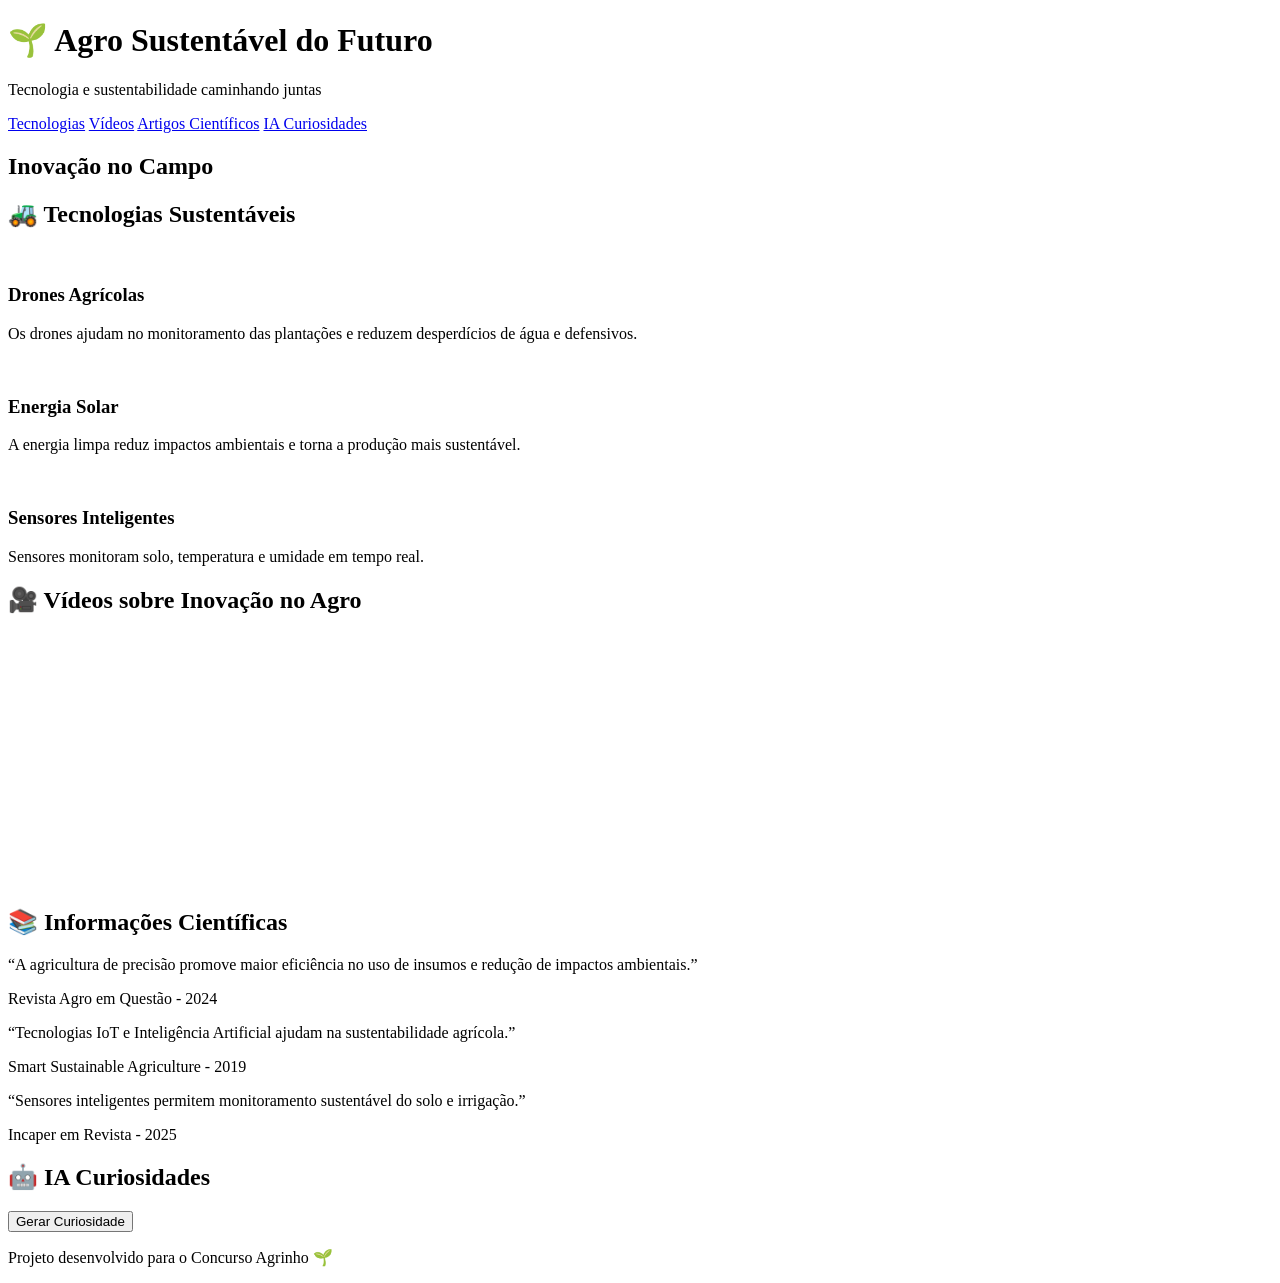
==== index (1).html @ 416e6134 "Update index (1).html" ====
<!DOCTYPE html>
<html lang="pt-BR">
<head>
  <meta charset="UTF-8">
  <meta name="viewport" content="width=device-width, initial-scale=1.0">
  <title>Agro Sustentável do Futuro</title>
  <link rel="stylesheet" href="style.css">
</head>
<body>

<header>
  <h1>🌱 Agro Sustentável do Futuro</h1>
  <p>Tecnologia e sustentabilidade caminhando juntas</p>
</header>

<nav>
  <a href="#tecnologia">Tecnologias</a>
  <a href="#videos">Vídeos</a>
  <a href="#artigos">Artigos Científicos</a>
  <a href="#ia">IA Curiosidades</a>
</nav>

<section class="banner">
  <h2>Inovação no Campo</h2>
</section>

<section id="tecnologia">
  <h2>🚜 Tecnologias Sustentáveis</h2>

  <div class="cards">

    <div class="card">
      <img src="https://images.unsplash.com/photo-1501004318641-b39e6451bec6?q=80&w=1200" alt="">
      <h3>Drones Agrícolas</h3>
      <p>Os drones ajudam no monitoramento das plantações e reduzem desperdícios de água e defensivos.</p>
    </div>

    <div class="card">
      <img src="https://images.unsplash.com/photo-1509395176047-4a66953fd231?q=80&w=1200" alt="">
      <h3>Energia Solar</h3>
      <p>A energia limpa reduz impactos ambientais e torna a produção mais sustentável.</p>
    </div>

    <div class="card">
      <img src="https://images.unsplash.com/photo-1464226184884-fa280b87c399?q=80&w=1200" alt="">
      <h3>Sensores Inteligentes</h3>
      <p>Sensores monitoram solo, temperatura e umidade em tempo real.</p>
    </div>

  </div>
</section>

<section id="videos">
  <h2>🎥 Vídeos sobre Inovação no Agro</h2>

  <div class="videos">
    <iframe width="400" height="250"
      src="https://www.youtube.com/embed/6oTurM7gESE"
      title="Tecnologia no Agro"
      frameborder="0"
      allowfullscreen>
    </iframe>

    <iframe width="400" height="250"
      src="https://www.youtube.com/embed/YbJOTdZBX1g"
      title="Agricultura Sustentável"
      frameborder="0"
      allowfullscreen>
    </iframe>
  </div>
</section>

<section id="artigos">
  <h2>📚 Informações Científicas</h2>

  <div class="artigo">
    <p>
      “A agricultura de precisão promove maior eficiência no uso de insumos e redução de impactos ambientais.”
    </p>
    <span>Revista Agro em Questão - 2024</span>
  </div>

  <div class="artigo">
    <p>
      “Tecnologias IoT e Inteligência Artificial ajudam na sustentabilidade agrícola.”
    </p>
    <span>Smart Sustainable Agriculture - 2019</span>
  </div>

  <div class="artigo">
    <p>
      “Sensores inteligentes permitem monitoramento sustentável do solo e irrigação.”
    </p>
    <span>Incaper em Revista - 2025</span>
  </div>

</section>

<section id="ia">
  <h2>🤖 IA Curiosidades</h2>

  <div class="ia-box">
    <button onclick="gerarCuriosidade()">
      Gerar Curiosidade
    </button>

    <p id="curiosidade"></p>
  </div>
</section>

<footer>
  <p>Projeto desenvolvido para o Concurso Agrinho 🌱</p>
</footer>

<script src="script.js"></script>

</body>
</html>
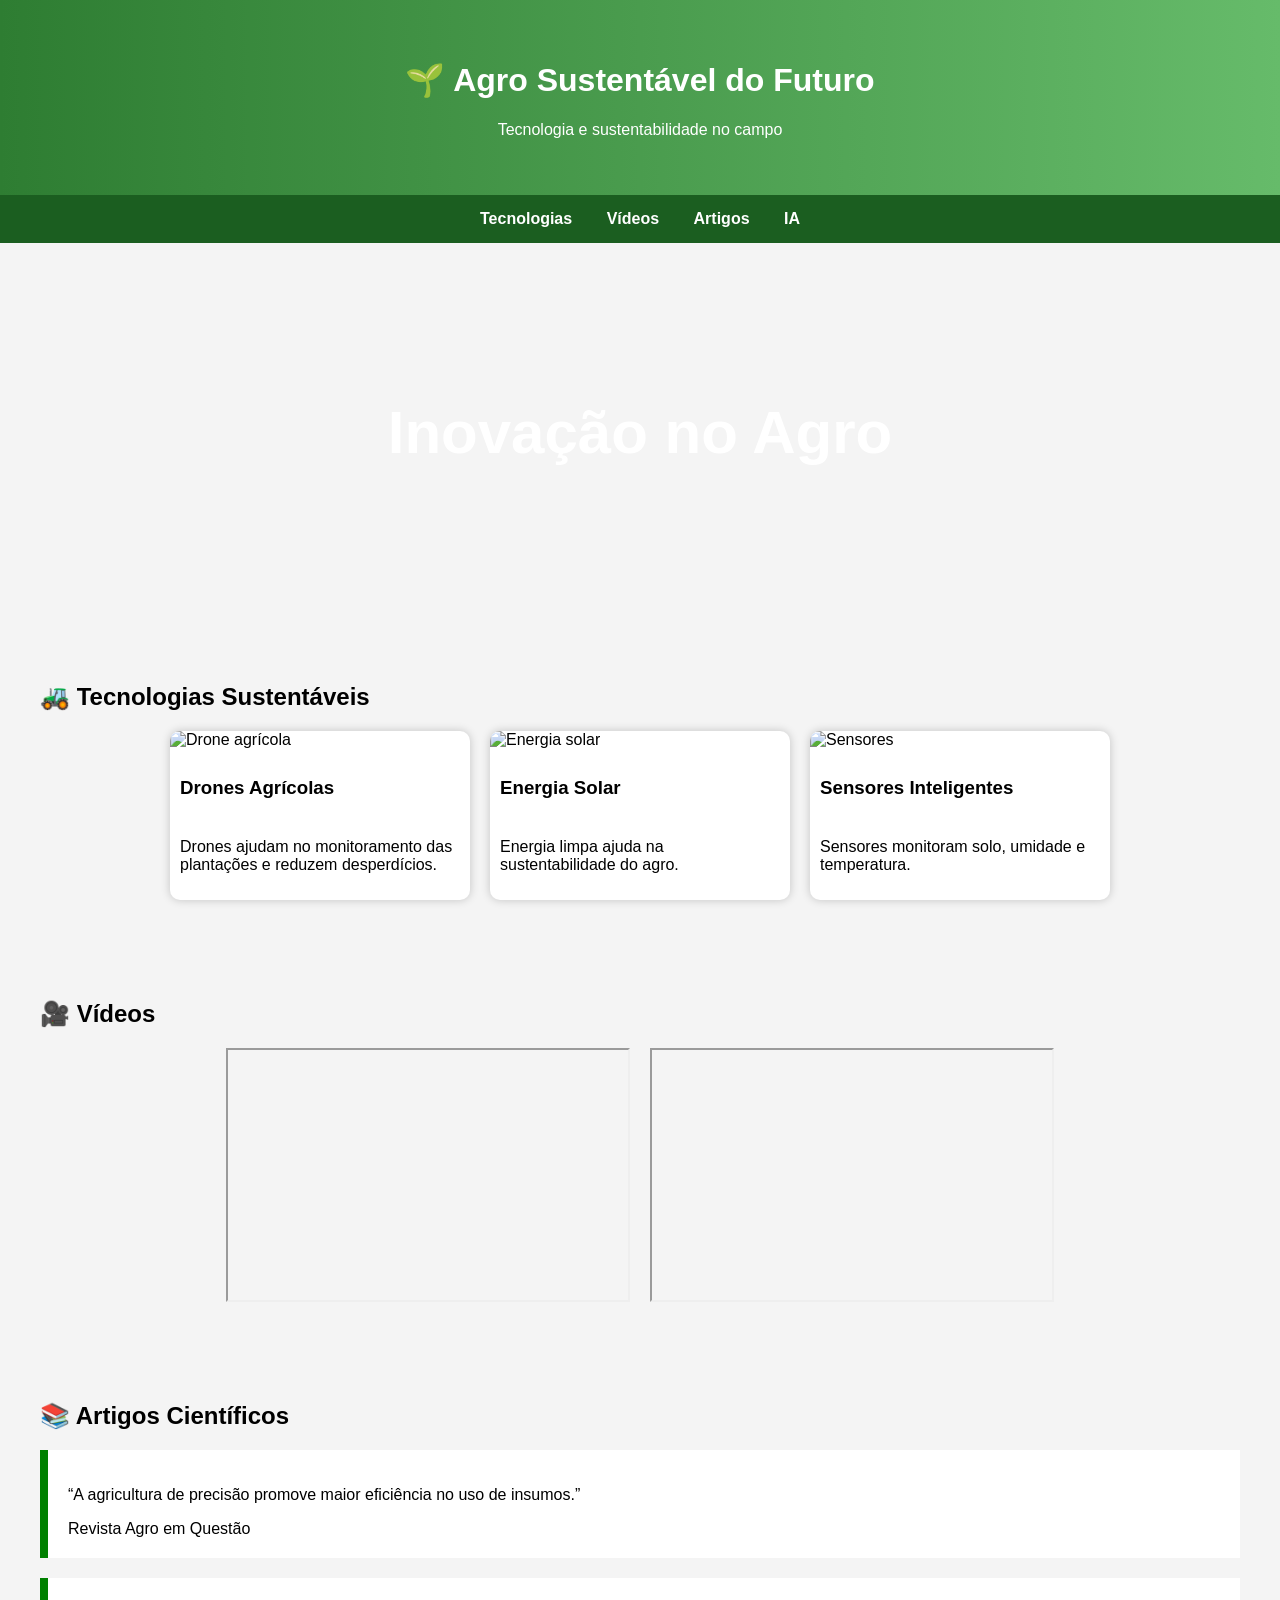
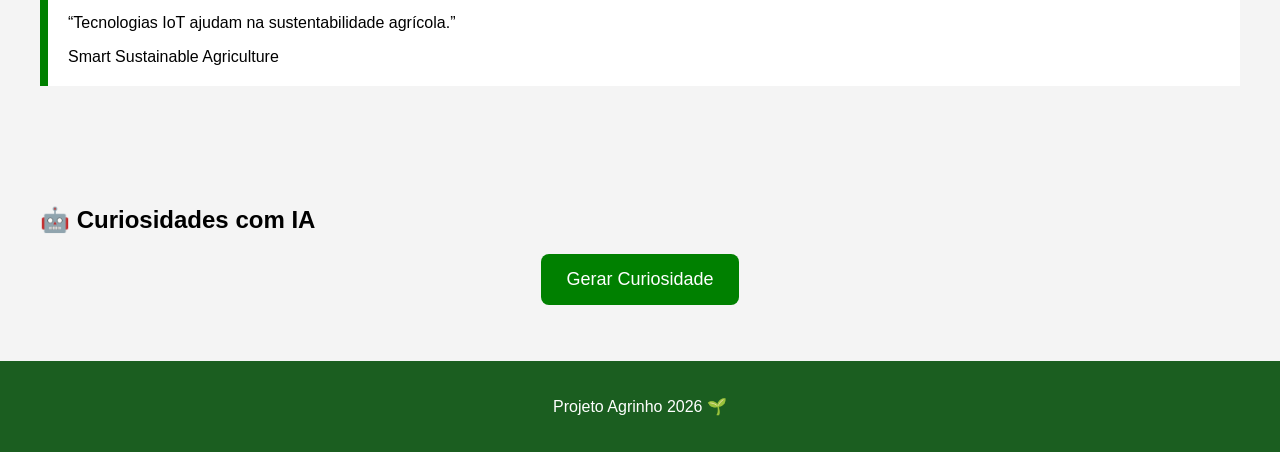
==== commit 3f0c06ac: "Update index (1).html" ====
--- a/index (1).html
+++ b/index (1).html
@@ -1,118 +1,144 @@
 <!DOCTYPE html>
 <html lang="pt-BR">
+
 <head>
   <meta charset="UTF-8">
   <meta name="viewport" content="width=device-width, initial-scale=1.0">
-  <title>Agro Sustentável do Futuro</title>
+  <title>Agro Sustentável</title>
+
   <link rel="stylesheet" href="style.css">
 </head>
+
 <body>
 
-<header>
-  <h1>🌱 Agro Sustentável do Futuro</h1>
-  <p>Tecnologia e sustentabilidade caminhando juntas</p>
-</header>
+  <header>
+    <h1>🌱 Agro Sustentável do Futuro</h1>
+    <p>Tecnologia e sustentabilidade no campo</p>
+  </header>
 
-<nav>
-  <a href="#tecnologia">Tecnologias</a>
-  <a href="#videos">Vídeos</a>
-  <a href="#artigos">Artigos Científicos</a>
-  <a href="#ia">IA Curiosidades</a>
-</nav>
+  <nav>
+    <a href="#tecnologia">Tecnologias</a>
+    <a href="#videos">Vídeos</a>
+    <a href="#artigos">Artigos</a>
+    <a href="#ia">IA</a>
+  </nav>
 
-<section class="banner">
-  <h2>Inovação no Campo</h2>
-</section>
+  <section class="banner">
+    <h2>Inovação no Agro</h2>
+  </section>
 
-<section id="tecnologia">
-  <h2>🚜 Tecnologias Sustentáveis</h2>
+  <section id="tecnologia">
 
-  <div class="cards">
+    <h2>🚜 Tecnologias Sustentáveis</h2>
 
-    <div class="card">
-      <img src="https://images.unsplash.com/photo-1501004318641-b39e6451bec6?q=80&w=1200" alt="">
-      <h3>Drones Agrícolas</h3>
-      <p>Os drones ajudam no monitoramento das plantações e reduzem desperdícios de água e defensivos.</p>
+    <div class="cards">
+
+      <div class="card">
+        <img src="https://images.unsplash.com/photo-1501004318641-b39e6451bec6?q=80&w=1200" alt="Drone agrícola">
+
+        <h3>Drones Agrícolas</h3>
+
+        <p>
+          Drones ajudam no monitoramento das plantações
+          e reduzem desperdícios.
+        </p>
+      </div>
+
+      <div class="card">
+        <img src="https://images.unsplash.com/photo-1509395176047-4a66953fd231?q=80&w=1200" alt="Energia solar">
+
+        <h3>Energia Solar</h3>
+
+        <p>
+          Energia limpa ajuda na sustentabilidade do agro.
+        </p>
+      </div>
+
+      <div class="card">
+        <img src="https://images.unsplash.com/photo-1464226184884-fa280b87c399?q=80&w=1200" alt="Sensores">
+
+        <h3>Sensores Inteligentes</h3>
+
+        <p>
+          Sensores monitoram solo, umidade e temperatura.
+        </p>
+      </div>
+
     </div>
 
-    <div class="card">
-      <img src="https://images.unsplash.com/photo-1509395176047-4a66953fd231?q=80&w=1200" alt="">
-      <h3>Energia Solar</h3>
-      <p>A energia limpa reduz impactos ambientais e torna a produção mais sustentável.</p>
+  </section>
+
+  <section id="videos">
+
+    <h2>🎥 Vídeos</h2>
+
+    <div class="videos">
+
+      <iframe
+        width="400"
+        height="250"
+        src="https://www.youtube.com/embed/6oTurM7gESE"
+        title="Tecnologia no Agro"
+        allowfullscreen>
+      </iframe>
+
+      <iframe
+        width="400"
+        height="250"
+        src="https://www.youtube.com/embed/YbJOTdZBX1g"
+        title="Agricultura Sustentável"
+        allowfullscreen>
+      </iframe>
+
     </div>
 
-    <div class="card">
-      <img src="https://images.unsplash.com/photo-1464226184884-fa280b87c399?q=80&w=1200" alt="">
-      <h3>Sensores Inteligentes</h3>
-      <p>Sensores monitoram solo, temperatura e umidade em tempo real.</p>
+  </section>
+
+  <section id="artigos">
+
+    <h2>📚 Artigos Científicos</h2>
+
+    <div class="artigo">
+      <p>
+        “A agricultura de precisão promove maior eficiência
+        no uso de insumos.”
+      </p>
+
+      <span>Revista Agro em Questão</span>
     </div>
 
-  </div>
-</section>
+    <div class="artigo">
+      <p>
+        “Tecnologias IoT ajudam na sustentabilidade agrícola.”
+      </p>
 
-<section id="videos">
-  <h2>🎥 Vídeos sobre Inovação no Agro</h2>
+      <span>Smart Sustainable Agriculture</span>
+    </div>
 
-  <div class="videos">
-    <iframe width="400" height="250"
-      src="https://www.youtube.com/embed/6oTurM7gESE"
-      title="Tecnologia no Agro"
-      frameborder="0"
-      allowfullscreen>
-    </iframe>
+  </section>
 
-    <iframe width="400" height="250"
-      src="https://www.youtube.com/embed/YbJOTdZBX1g"
-      title="Agricultura Sustentável"
-      frameborder="0"
-      allowfullscreen>
-    </iframe>
-  </div>
-</section>
+  <section id="ia">
 
-<section id="artigos">
-  <h2>📚 Informações Científicas</h2>
+    <h2>🤖 Curiosidades com IA</h2>
 
-  <div class="artigo">
-    <p>
-      “A agricultura de precisão promove maior eficiência no uso de insumos e redução de impactos ambientais.”
-    </p>
-    <span>Revista Agro em Questão - 2024</span>
-  </div>
+    <div class="ia-box">
 
-  <div class="artigo">
-    <p>
-      “Tecnologias IoT e Inteligência Artificial ajudam na sustentabilidade agrícola.”
-    </p>
-    <span>Smart Sustainable Agriculture - 2019</span>
-  </div>
+      <button onclick="gerarCuriosidade()">
+        Gerar Curiosidade
+      </button>
 
-  <div class="artigo">
-    <p>
-      “Sensores inteligentes permitem monitoramento sustentável do solo e irrigação.”
-    </p>
-    <span>Incaper em Revista - 2025</span>
-  </div>
+      <p id="curiosidade"></p>
 
-</section>
+    </div>
 
-<section id="ia">
-  <h2>🤖 IA Curiosidades</h2>
+  </section>
 
-  <div class="ia-box">
-    <button onclick="gerarCuriosidade()">
-      Gerar Curiosidade
-    </button>
+  <footer>
+    <p>Projeto Agrinho 2026 🌱</p>
+  </footer>
 
-    <p id="curiosidade"></p>
-  </div>
-</section>
-
-<footer>
-  <p>Projeto desenvolvido para o Concurso Agrinho 🌱</p>
-</footer>
-
-<script src="script.js"></script>
+  <script src="script.js"></script>
 
 </body>
+
 </html>
--- a/style.css
+++ b/style.css
@@ -0,0 +1,115 @@
+body{
+  margin:0;
+  font-family:Arial, sans-serif;
+  background:#f4f4f4;
+}
+
+header{
+  background:linear-gradient(90deg,#2e7d32,#66bb6a);
+  color:white;
+  text-align:center;
+  padding:40px;
+}
+
+nav{
+  background:#1b5e20;
+  padding:15px;
+  text-align:center;
+}
+
+nav a{
+  color:white;
+  margin:15px;
+  text-decoration:none;
+  font-weight:bold;
+}
+
+.banner{
+  background:url('https://images.unsplash.com/photo-1500937386664-56d1dfef3854?q=80&w=1400');
+  background-size:cover;
+  background-position:center;
+  height:300px;
+  display:flex;
+  align-items:center;
+  justify-content:center;
+  color:white;
+  font-size:40px;
+  font-weight:bold;
+}
+
+section{
+  padding:40px;
+}
+
+.cards{
+  display:flex;
+  gap:20px;
+  flex-wrap:wrap;
+  justify-content:center;
+}
+
+.card{
+  background:white;
+  width:300px;
+  border-radius:10px;
+  overflow:hidden;
+  box-shadow:0 0 10px rgba(0,0,0,0.2);
+  transition:0.3s;
+}
+
+.card:hover{
+  transform:scale(1.05);
+}
+
+.card img{
+  width:100%;
+  height:200px;
+  object-fit:cover;
+}
+
+.card h3{
+  padding:10px;
+}
+
+.card p{
+  padding:10px;
+}
+
+.videos{
+  display:flex;
+  flex-wrap:wrap;
+  gap:20px;
+  justify-content:center;
+}
+
+.artigo{
+  background:white;
+  padding:20px;
+  margin:20px 0;
+  border-left:8px solid green;
+}
+
+.ia-box{
+  text-align:center;
+}
+
+button{
+  background:green;
+  color:white;
+  border:none;
+  padding:15px 25px;
+  font-size:18px;
+  border-radius:8px;
+  cursor:pointer;
+}
+
+button:hover{
+  background:#2e7d32;
+}
+
+footer{
+  background:#1b5e20;
+  color:white;
+  text-align:center;
+  padding:20px;
+}
